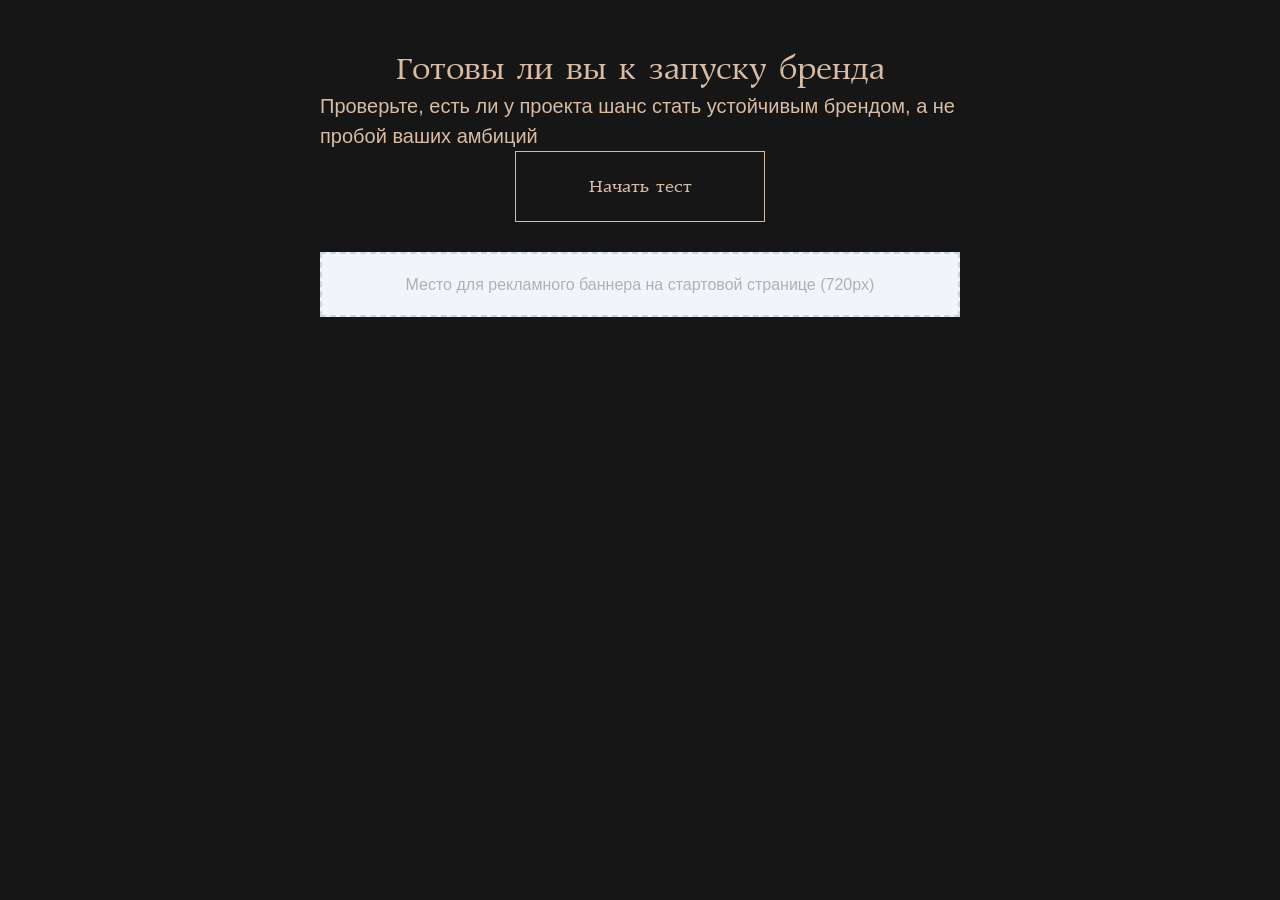
==== survey.html @ 5ec01bbf "IDLE" ====
<!DOCTYPE html>
<html lang="ru">
<head>
    <meta charset="UTF-8">
    <meta name="viewport" content="width=device-width, initial-scale=1.0">
    <title>Тест запуска бренда</title>
    <link rel="stylesheet" type="text/css" href="style.css">
    <link rel="stylesheet" type="text/css" href="print.css" media="print">
</head>
<body>
    <div class="container" id="main-container">
    </div>

    <script src="questionsgemini.js"></script>

    <script>
        let currentStep = 0;
        let answers = {}; 
        const containerDiv = document.getElementById('main-container');

        // Утилита для безопасного рендеринга текста (защита от XSS)
        function escapeHTML(str) {
            if (!str) return '';
            return str.replace(/[&<>'"]/g, tag => ({
                '&': '&amp;', '<': '&lt;', '>': '&gt;', "'": '&#39;', '"': '&quot;'
            }[tag]));
        }

        // Проверка наличия данных перед стартом
        document.addEventListener('DOMContentLoaded', () => {
            if (typeof surveyData === 'undefined' || !surveyData || !surveyData.sections) {
                containerDiv.innerHTML = `
                    <div class="error-box">
                        <h3>Критическая ошибка</h3>
                        <p>Файл вопросов не найден или содержит ошибки.</p>
                        <p>Убедитесь, что файл данных скачан и находится в одной папке с этим HTML-документом.</p>
                    </div>
                `;
                return;
            }
            renderStartPage();
        });

        // СТАРТОВАЯ СТРАНИЦА
        function renderStartPage() {
            let html = `
                <div class="card startcard">
                    <h1 class="quiz-title">Готовы ли вы к запуску бренда</h1>
                    <p class="section-description">Проверьте, есть ли у проекта шанс стать устойчивым брендом, а не пробой ваших амбиций</p>
                    <button class="btn-next" onclick="startQuiz()" style="max-width: 250px;">Начать тест</button>
                </div>
                
                <div class="ad-slot">
                    <p>Место для рекламного баннера на стартовой странице (720px)</p>
                </div>
            `;
            containerDiv.innerHTML = html;
        }

        function startQuiz() {
            currentStep = 0;
            renderStep();
        }

        function toggleCheck(id) {
            const cb = document.getElementById(id);
            const label = document.getElementById('label_' + id);
            answers[id] = cb.checked;
            if (cb.checked) {
                label.classList.add('checked');
            } else {
                label.classList.remove('checked');
            }
        }

        function renderStep() {
            if (currentStep >= surveyData.sections.length) {
                renderResults();
                return;
            }

            const sec = surveyData.sections[currentStep];
            const progressPercent = Math.round((currentStep / surveyData.sections.length) * 100);
            
            let html = `
                <div class="header">
                    <div class="progress-labels">
                        <span>Шаг ${currentStep + 1} из ${surveyData.sections.length}</span>
                        <span>${progressPercent}%</span>
                    </div>
                    <div class="progress-track">
                        <div class="progress-fill" style="width: ${progressPercent}%"></div>
                    </div>
                </div>
                <div class="card">
                        <h2 class="section-title">${escapeHTML(sec.title)}</h2>
            `;

            // Описание раздела рендерится через innerHTML, т.к. там форматирование (списки, ссылки)
            if (sec.description && sec.description !== '<br>') {
                html += `<p class="section-description">${sec.description}</p>`;
            }

            sec.questions.forEach((q) => {
                const isChecked = answers[q.id] ? 'checked' : '';
                const checkedClass = answers[q.id] ? 'checked' : '';
                
                // Текст вопроса рендерится через innerHTML, так как конструктор использует WYSIWYG
                html += `
                    <div class="question-block">
                        <label id="label_${q.id}" class="custom-checkbox-label ${checkedClass}">
                            <div class="q-container">
                                <p class="q-text">${q.text}</p>
                                ${q.note && q.note !== '<br>' ? `<p class="q-note">${q.note}</p>` : ''}
                            </div>
                            <input type="checkbox" id="${q.id}" ${isChecked} onchange="toggleCheck('${q.id}')">
                        </label>
                    </div>
                `;
            });

            const btnText = currentStep === surveyData.sections.length - 1 ? "Узнать результаты →" : "Далее →";
            html += `
                </div>
                <button class="btn-next" onclick="nextStep()">${escapeHTML(btnText)}</button>
            `;

            // Обновляем DOM
            containerDiv.innerHTML = html;

            // Скролл наверх ===
            setTimeout(() => {
                window.scrollTo({
                    top: 0,
                    behavior: 'smooth'
                });
            }, 100); 
        }

        function nextStep() {
            const sec = surveyData.sections[currentStep];
            sec.questions.forEach(q => {
                const cb = document.getElementById(q.id);
                if(cb) answers[q.id] = cb.checked;
            });
            currentStep++;
            renderStep();
        }

        function renderResults() {
            let html = `
                <div class="header">
                    <div class="step-info">Тест завершен</div>
                    <div class="progress-track"><div class="progress-fill" style="width: 100%"></div></div>
                </div>
                <div class="card" id="results-card">
                    <h2 class="section-title">Ваши ответы и результаты</h2>
            `;

            surveyData.sections.forEach(sec => {
                let sectionYesCount = 0;
                html += `<div class="result-section-box"><h3>${escapeHTML(sec.title)}</h3>`;
                
                sec.questions.forEach(q => {
                    const isYes = answers[q.id] === true;
                    if (isYes) sectionYesCount++;
                    
                    // Визуально понятный индикатор вместо disabled checkbox
                    const checkIcon = isYes ? '<span class="result-check check-yes">✓</span>' : '<span class="result-check check-no"></span>';
                    
                    html += `
                        <div class="result-question">
                            ${checkIcon}
                            <p>${q.text}</p>
                        </div>
                    `;
                });

                // Безопасная проверка диапазонов
                if (!sec.ranges || sec.ranges.length === 0) {
                    html += `<div class="result-sec-text">Результаты не настроены</div>`;
                } else {
                    const sRange = sec.ranges.find(r => sectionYesCount >= r.min && sectionYesCount <= r.max);
                    if (sRange && sRange.text && sRange.text !== '<br>') {
                        html += `
                            <div class="result-sec-text">
                                <strong>Результат:</strong><br>
                                ${sRange.text}
                            </div>
                        `;
                    }
                }

                html += `</div>`;
            });
            
            html += `</div>`; // Закрытие card ответов

            html += `
                <div class="ad-slot">
                    <p>Место для рекламного баннера 720px</p>
                </div>
            `;

            html += `<button class="btn-print" onclick="window.print()">Скачать результаты (PDF)</button>`;

            // Обновляем DOM
            containerDiv.innerHTML = html;


            // Скролл наверх ===
            setTimeout(() => {
                window.scrollTo({
                    top: 0,
                    behavior: 'smooth'
                });
            }, 100); 
        }
    </script>
</body>
</html>
---- style.css ----
:root {
    --primary: #D8BCA3;
    --secondary: #B2B1B0;
    --bg: #161616;
    --border: #5F5751;
    --text-main: var(--primary);
    --text-muted: var(--secondary);
}

@font-face {
    font-family: 'prospect';
    src: url('./fonts/prospect_regular.woff2') format('woff2');
    font-weight: 400;
    font-style: normal;
}

@font-face {
    font-family: 'idealist';
    src: url('./fonts/idealist_sans.otf') format('otf');
    font-weight: 400;
    font-style: normal;
}

@font-face {
    font-family: 'idealist';
    src: url('./fonts/idealist_sans_light.otf') format('otf');
    font-weight: 200;
    font-style: normal;
}

* {
    box-sizing: border-box;
    margin: 0;
    padding: 0;
    font-family: "idealist", Roboto, sans-serif;
}

body {
    min-height: 100vh;
    background-color: var(--bg);
    color: var(--text-main);
    padding: 48px;
    line-height: 1.33;
}

h1, h2, h3, h4, button {
    font-family: "prospect";
    font-weight: 400;
}

h3 {
    font-size: 1.5rem;
    margin-bottom: 16px;
}

.container {
    max-width: 640px;
    margin: 0 auto;
}

.header {
    margin-bottom: 20px;
}

.quiz-title {
    font-size: 2rem;
    margin-bottom: 0;
}

.progress-labels {
    display: flex;
    justify-content: space-between;
    font-size: 0.85rem;
    color: var(--text-muted);
    margin-bottom: 5px;
}

.progress-track {
    width: 100%;
    height: 8px;
    background-color: var(--border);
    border-radius: 8px;
    overflow: hidden;
}

.progress-fill {
    height: 100%;
    background-color: var(--primary);
    transition: width 0.4s ease;
}

.card {
    padding: 0;
    margin-bottom: 24px;
}

.startcard {
    display: flex;
    flex-direction: column;
    justify-content: center;
    align-items: center;
}

.section-title {
    color: var(--primary);
    font-family: "prospect";
    font-size: 2rem;
    display: inline-block;
    margin-bottom: 8px;
}

.section-description, .result-sec-text {
    font-size: 1.25rem;
    line-height: 1.5;
    color: var(--primary);
}

.section-description ul, .result-sec-text ul {
    margin-left: 24px;
    margin-top: 8px;
    margin-bottom: 8px;
}

.section-description a, .result-sec-text a {
    color: var(--primary);
    text-decoration: none;
}

.section-description a:hover, .result-sec-text a:hover {
    text-decoration: underline;
}

.question-block {
    margin-bottom: 32px;
    gap: 16px;
}

.q-container {
    display: flex;
    flex-direction: column;
    gap: 8px;
}

.q-text {
    font-size: 1rem;
    color: var(--text-main);
}

.q-note {
    font-size: 0.9rem;
    color: var(--text-muted);
}

.custom-checkbox-label {
    display: flex;
    flex-direction: row;
    align-items: center;
    justify-content: space-between;
    gap: 24px;
    padding: 16px;
    border-width: 0 0 1px 0;
    border-style: solid;
    border-color: var(--border);
    border-radius: 0;
    cursor: pointer;
    transition: all 0.2s ease;
    font-size: 1rem;
}

.custom-checkbox-label:hover {
    background-color: var(--border);
}

.custom-checkbox-label input {
    flex-shrink: 0;
    width: 24px;
    height: 24px;
    cursor: pointer;
    accent-color: var(--primary);
}

.custom-checkbox-label.checked {
    color: var(--text-main);
    border-color: var(--primary);
    background-color: var(--border);
}

.btn-next, .btn-print {
    display: block;
    width: 100%;
    background-color: var(--bg);
    color: var(--primary);
    border: 1px solid var(--primary);
    padding: 24px;
    border-radius: 0;
    font-size: 1.1rem;
    cursor: pointer;
    transition: background-color 0.2s;
}

.btn-next:hover, .btn-print:hover {
    background-color: var(--primary);
    color: var(--bg);
}

/* Новые стили для результатов */
.result-section-box {
    border: 1px solid var(--primary);
    box-shadow: -8px 8px 0 var(--border);
    padding: 24px;
    margin-bottom: 32px;
    border-radius: 0;
    background: var(--bg);
}

.result-question {
    display: flex;
    align-items: flex-start;
    gap: 15px;
    margin: 0;
    padding: 12px;
    border-radius: 0;
}

.result-check {
    display: inline-flex;
    justify-content: center;
    align-items: center;
    width: 24px;
    height: 24px;
    border-radius: 0;
    font-size: 14px;
    margin: 0;
    flex-shrink: 0;
}

.check-yes {
    background-color: var(--primary);
    color: var(--bg);
}

.check-no {
    background-color: var(--bg);
    color: transparent;
    border: 2px solid var(--secondary);
}

.check-no+p{
    color: var(--secondary);
}

.result-sec-text {
    display: block;
    padding: 16px;
    margin-top: 16px;
    border: 1px solid var(--primary);
    background-color: var(--bg);
}

.error-box {
    background: #fee2e2;
    color: #991b1b;
    padding: 20px;
    border-radius: 8px;
    text-align: center;
    border: 1px solid #f87171;
}

.ad-slot {
    margin-top: 30px;
    border: 2px dashed #cbd5e1;
    padding: 20px;
    text-align: center;
    background-color: #f1f5f9;
    color: var(--text-muted);
}

.ad-slot img {
    max-width: 100%;
    display: block;
    margin: 0 auto;
}
---- print.css ----
@page{
    size: A4 portrait;
}

body {
    background: white;
    color: black;
    padding: 4% 4% 4% 7%;
}

.container {
    max-width: 100%;
    width: 100%;
}

.btn-next, .btn-print, .ad-slot, .progress-track {
    display: none !important;
}

.card{
    page-break-inside: auto;
}

.result-section-box {
    page-break-inside: avoid;
}

.card {
    box-shadow: none;
    border: none;
    padding: 0;
    margin-bottom: 0;
}

.result-section-box {
    border-left: 4px solid var(--primary);
    margin-bottom: 20px;
}

.result-question {
    background: none;
    border-bottom: 1px solid #eee;
    border-radius: 0;
}

* {
    -webkit-print-color-adjust: exact !important;
    print-color-adjust: exact !important;
}
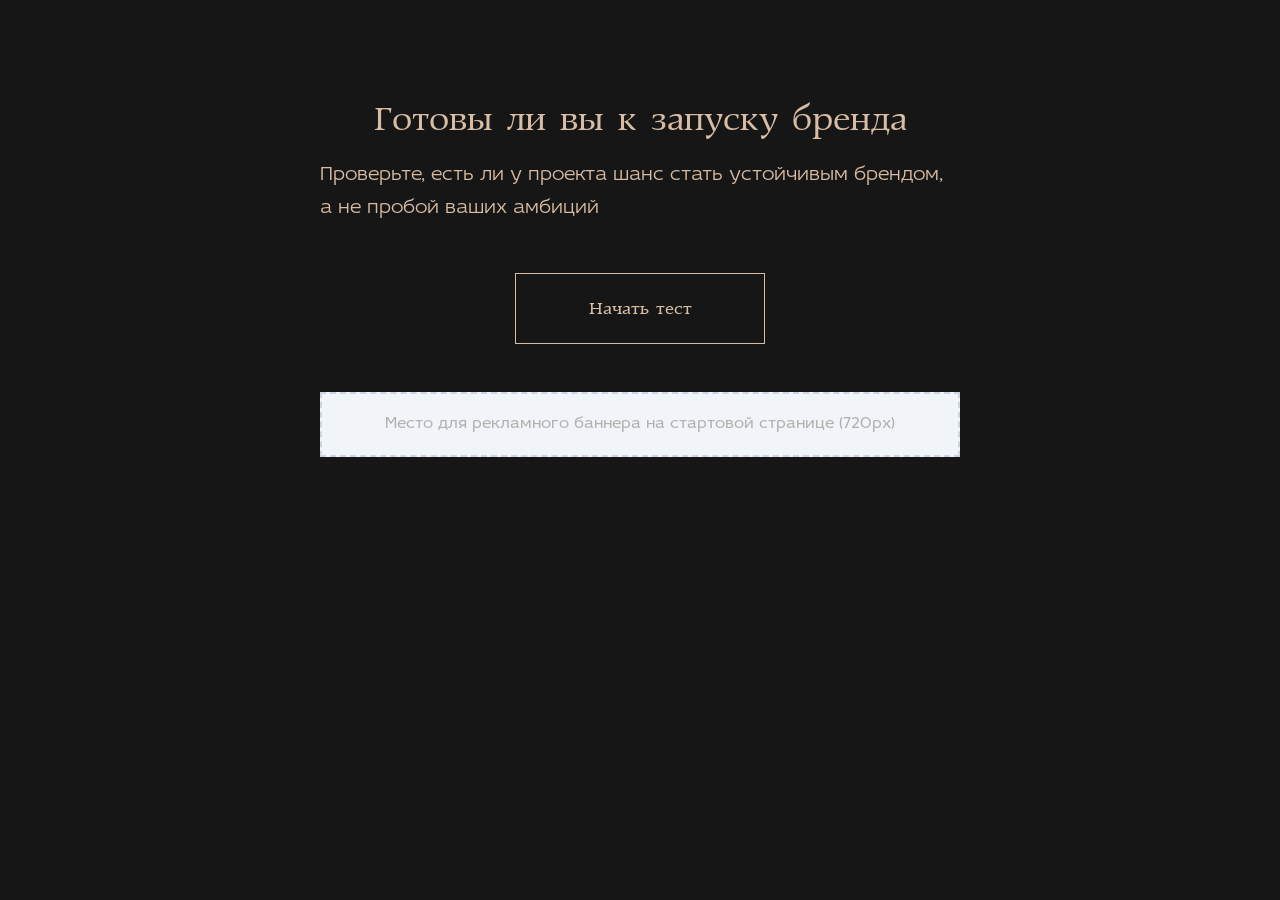
==== commit e86b994a: "Fix styles" ====
--- a/survey.html
+++ b/survey.html
@@ -45,7 +45,7 @@
         function renderStartPage() {
             let html = `
                 <div class="card startcard">
-                    <h1 class="quiz-title">Готовы ли вы к запуску бренда</h1>
+                    <h1 class="section-title">Готовы ли вы к запуску бренда</h1>
                     <p class="section-description">Проверьте, есть ли у проекта шанс стать устойчивым брендом, а не пробой ваших амбиций</p>
                     <button class="btn-next" onclick="startQuiz()" style="max-width: 250px;">Начать тест</button>
                 </div>
@@ -84,22 +84,18 @@
             
             let html = `
                 <div class="header">
-                    <div class="progress-labels">
+                    <div class="progress-labels flex-wrapper-horizontal">
                         <span>Шаг ${currentStep + 1} из ${surveyData.sections.length}</span>
                         <span>${progressPercent}%</span>
                     </div>
                     <div class="progress-track">
                         <div class="progress-fill" style="width: ${progressPercent}%"></div>
                     </div>
+                    <h2 class="section-title">${escapeHTML(sec.title)}</h2>
+                    ${sec.description && sec.description !== '<br>' ? `<p class="section-description">${sec.description}</p>` : ''}
                 </div>
                 <div class="card">
-                        <h2 class="section-title">${escapeHTML(sec.title)}</h2>
-            `;
-
-            // Описание раздела рендерится через innerHTML, т.к. там форматирование (списки, ссылки)
-            if (sec.description && sec.description !== '<br>') {
-                html += `<p class="section-description">${sec.description}</p>`;
-            }
+            `;
 
             sec.questions.forEach((q) => {
                 const isChecked = answers[q.id] ? 'checked' : '';
@@ -152,9 +148,9 @@
                 <div class="header">
                     <div class="step-info">Тест завершен</div>
                     <div class="progress-track"><div class="progress-fill" style="width: 100%"></div></div>
+                    <h2 class="section-title">Результаты теста</h2>
                 </div>
                 <div class="card" id="results-card">
-                    <h2 class="section-title">Ваши ответы и результаты</h2>
             `;
 
             surveyData.sections.forEach(sec => {
@@ -178,15 +174,15 @@
 
                 // Безопасная проверка диапазонов
                 if (!sec.ranges || sec.ranges.length === 0) {
-                    html += `<div class="result-sec-text">Результаты не настроены</div>`;
+                    html += `<p class="result-sec-text">Результаты не настроены</p>`;
                 } else {
                     const sRange = sec.ranges.find(r => sectionYesCount >= r.min && sectionYesCount <= r.max);
                     if (sRange && sRange.text && sRange.text !== '<br>') {
                         html += `
-                            <div class="result-sec-text">
-                                <strong>Результат:</strong><br>
+                            <p class="result-sec-text">
+                                <strong>Результат по разделу:</strong><br>
                                 ${sRange.text}
-                            </div>
+                            </p>
                         `;
                     }
                 }
--- a/style.css
+++ b/style.css
@@ -16,14 +16,14 @@
 
 @font-face {
     font-family: 'idealist';
-    src: url('./fonts/idealist_sans.otf') format('otf');
+    src: url('./fonts/idealist_sans.otf') format('opentype');
     font-weight: 400;
     font-style: normal;
 }
 
 @font-face {
     font-family: 'idealist';
-    src: url('./fonts/idealist_sans_light.otf') format('otf');
+    src: url('./fonts/idealist_sans_light.otf') format('opentype');
     font-weight: 200;
     font-style: normal;
 }
@@ -32,14 +32,14 @@
     box-sizing: border-box;
     margin: 0;
     padding: 0;
-    font-family: "idealist", Roboto, sans-serif;
+    font-family: "idealist", sans-serif;
 }
 
 body {
     min-height: 100vh;
     background-color: var(--bg);
     color: var(--text-main);
-    padding: 48px;
+    padding: 48px 16px 96px 16px;
     line-height: 1.33;
 }
 
@@ -49,8 +49,8 @@
 }
 
 h3 {
-    font-size: 1.5rem;
-    margin-bottom: 16px;
+    font-size: 1.4rem;
+    margin-bottom: 24px;
 }
 
 .container {
@@ -58,21 +58,15 @@
     margin: 0 auto;
 }
 
-.header {
-    margin-bottom: 20px;
-}
-
-.quiz-title {
-    font-size: 2rem;
-    margin-bottom: 0;
+.flex-wrapper-horizontal {
+    display: flex;
+    justify-content: space-between;
 }
 
 .progress-labels {
-    display: flex;
-    justify-content: space-between;
     font-size: 0.85rem;
     color: var(--text-muted);
-    margin-bottom: 5px;
+    margin-bottom: 8px;
 }
 
 .progress-track {
@@ -81,6 +75,7 @@
     background-color: var(--border);
     border-radius: 8px;
     overflow: hidden;
+    margin-bottom: 48px;
 }
 
 .progress-fill {
@@ -91,7 +86,7 @@
 
 .card {
     padding: 0;
-    margin-bottom: 24px;
+    margin: 48px 0;
 }
 
 .startcard {
@@ -104,15 +99,23 @@
 .section-title {
     color: var(--primary);
     font-family: "prospect";
-    font-size: 2rem;
+    font-size: 2.2rem;
     display: inline-block;
-    margin-bottom: 8px;
 }
 
 .section-description, .result-sec-text {
     font-size: 1.25rem;
-    line-height: 1.5;
-    color: var(--primary);
+    font-weight: 200;
+    line-height: 1.66;
+    color: var(--primary);
+    margin-top: 16px;
+
+}
+
+.result-sec-text strong {
+    font-family: "prospect";
+    font-size: 1.375rem;
+    font-weight: 400;
 }
 
 .section-description ul, .result-sec-text ul {
@@ -193,6 +196,7 @@
     border: 1px solid var(--primary);
     padding: 24px;
     border-radius: 0;
+    margin-top: 48px;
     font-size: 1.1rem;
     cursor: pointer;
     transition: background-color 0.2s;
@@ -267,7 +271,7 @@
 }
 
 .ad-slot {
-    margin-top: 30px;
+    margin: 48px 0;
     border: 2px dashed #cbd5e1;
     padding: 20px;
     text-align: center;
